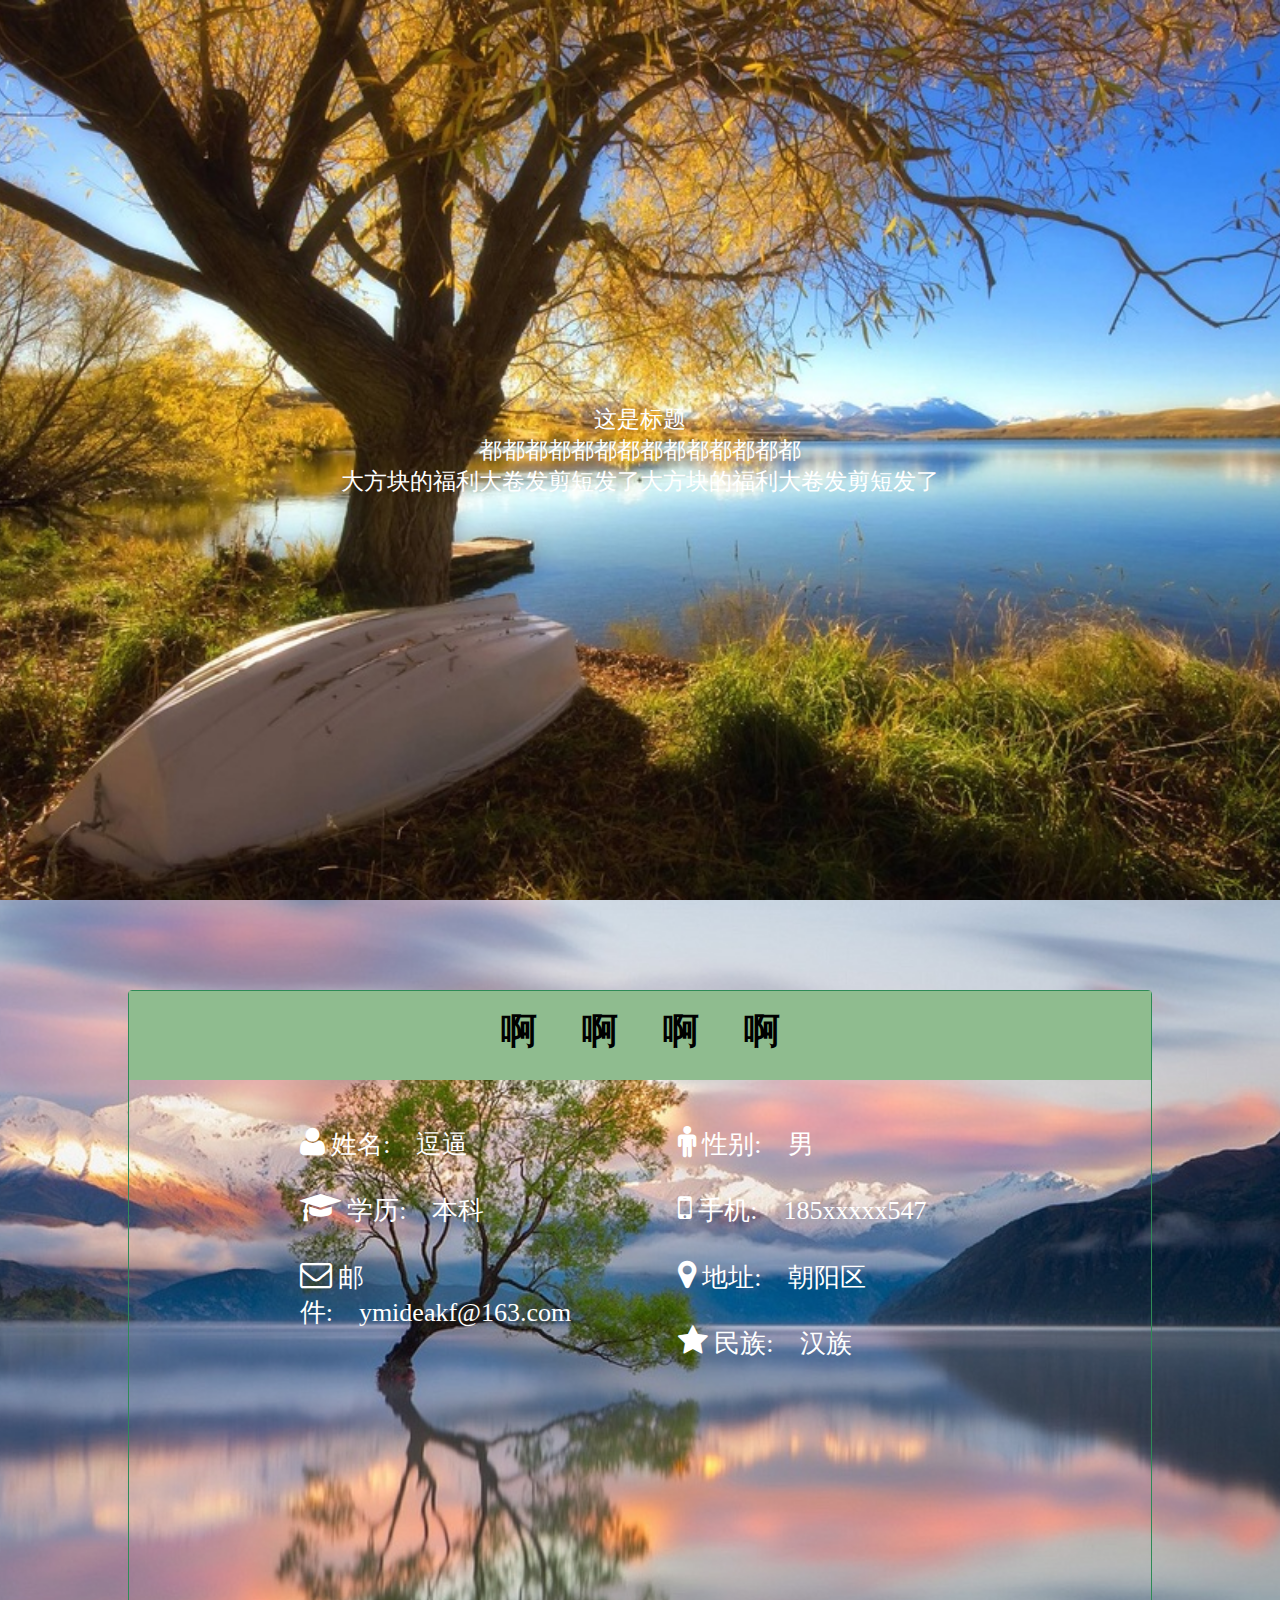
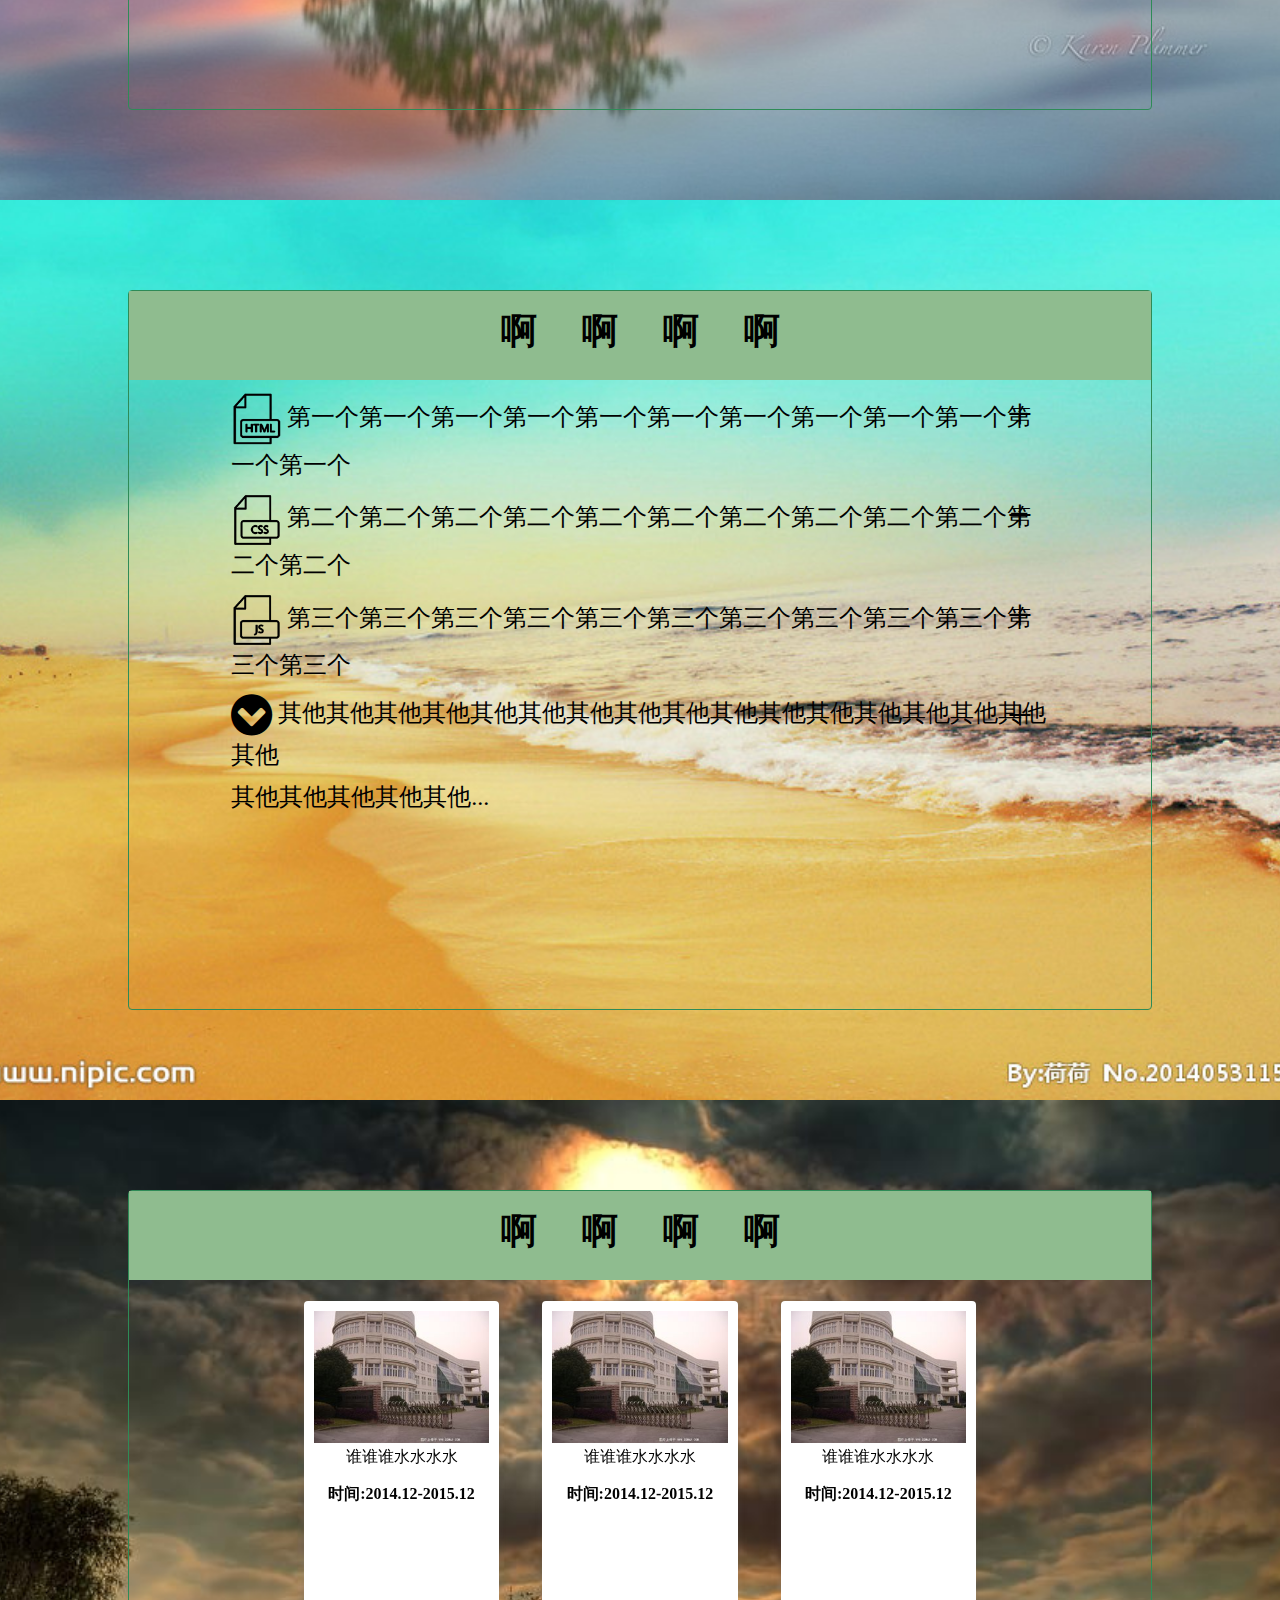
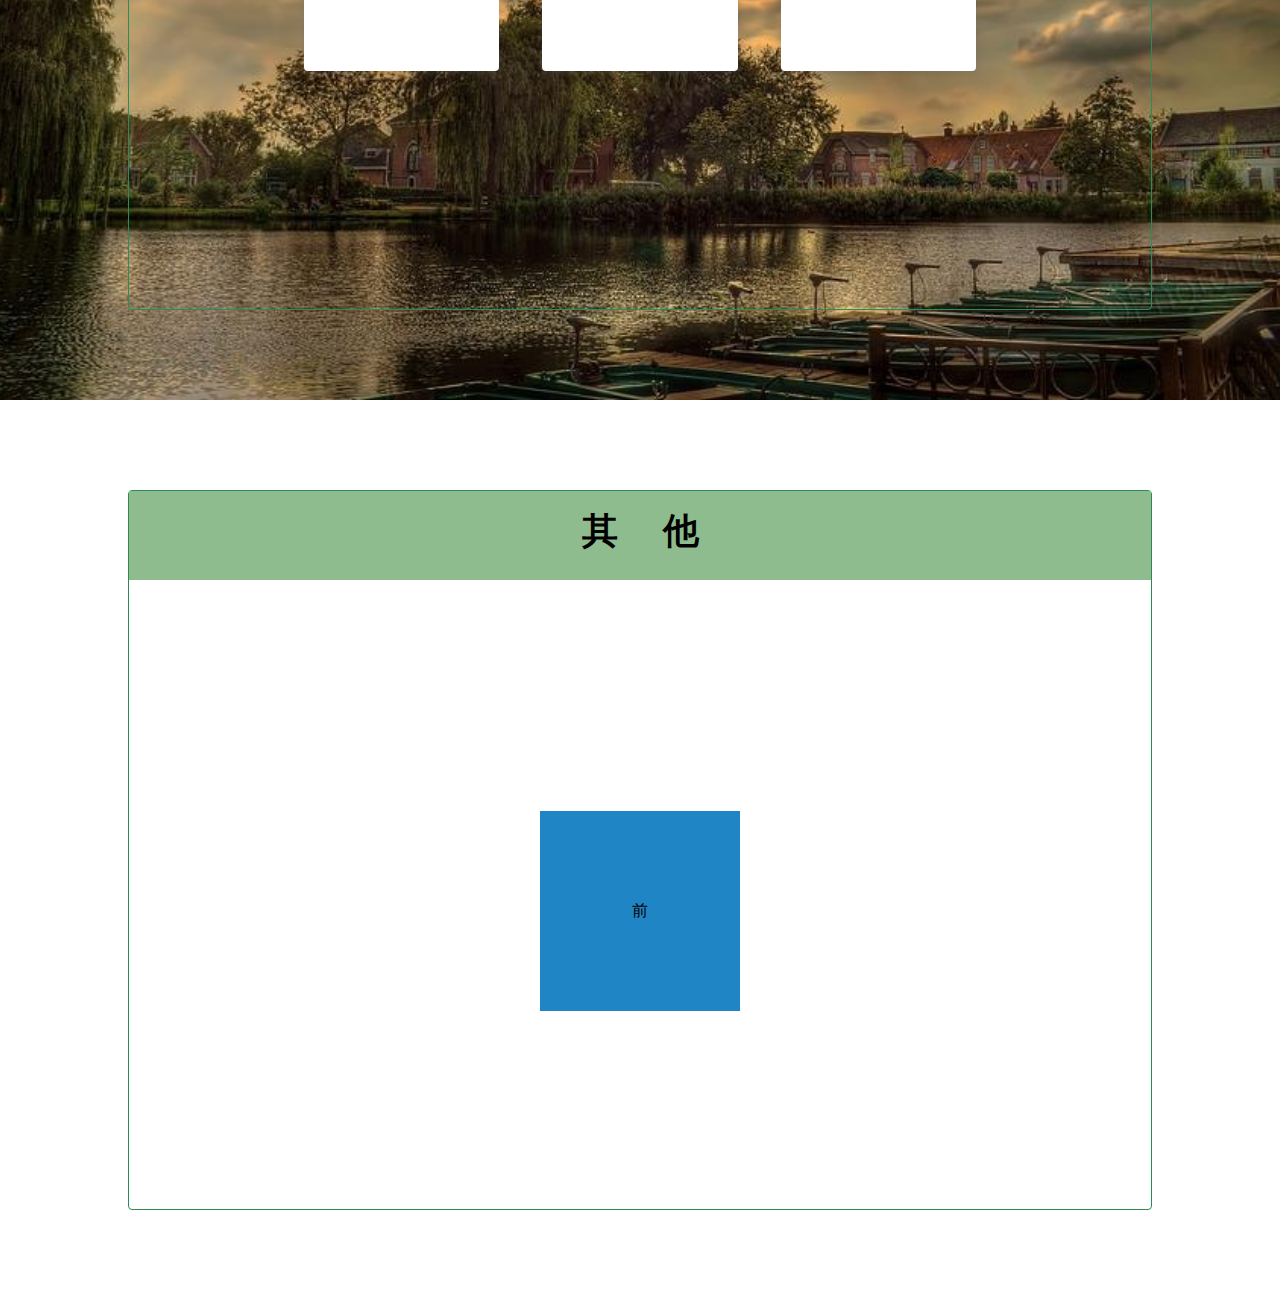
==== page1.html @ c823c086 "add file" ====
<!DOCTYPE html>
<html lang="en">
<head>
    <meta charset="UTF-8">
    <meta name="viewport" content="width=device-width, user-scalable=no, initial-scale=1.0, maximum-scale=1.0, minimum-scale=1.0">
    <link rel="stylesheet" href="css/reset.css" type="text/css" />
    <link rel="stylesheet" href="css/page1.css" type="text/css" />
    <link rel="stylesheet" href="font/css/font-awesome.min.css" type="text/css" />
    <title>Page1</title>
</head>
<body>
    <div class="sections">
        <div class="section" id="section1">
            <div class="page1 current">
                <h1>这是标题</h1>
                <h3>都都都都都都都都都都都都都都</h3>
                <p>大方块的福利大卷发剪短发了大方块的福利大卷发剪短发了</p>
            </div>
        </div>
        <div class="section" id="section2">
            <div class="section-box">
                <p>啊 啊 啊 啊</p>
                <div class="introduce-me">
                    <ul class="list221">
                        <li><i class="fa fa-user fa-2x" aria-hidden="true"></i>&nbsp;姓名:<span>逗逼</span></li>
                        <li><i class="fa fa-male fa-2x" aria-hidden="true"></i>&nbsp;性别:<span>男</span></li>
                        <li><i class="fa fa-graduation-cap fa-2x" aria-hidden="true"></i>&nbsp;学历:<span>本科</span></li>
                        <li><i class="fa fa-mobile fa-2x" aria-hidden="true"></i>&nbsp;手机:<span>185xxxxx547</span></li>
                        <li><i class="fa fa-envelope-o fa-2x" aria-hidden="true"></i>&nbsp;邮件:<span><a href="mailto:ymideakf@163.com" target="_blank">ymideakf@163.com</a></span></li>
                        <li><i class="fa fa-map-marker fa-2x" aria-hidden="true"></i>&nbsp;地址:<span>朝阳区</span></li>
                        <li><i class="fa fa-star fa-2x" aria-hidden="true"></i>&nbsp;民族:<span>汉族</span></li>
                    </ul>
                </div>
            </div>

        </div>
        <div class="section" id="section3">
            <div class="section-box">
                <p>啊 啊 啊 啊</p>
                <div class="skill-zone">
                    <div class="skill-item">
                        <div class="skill-describe">
                            <img src="images/html.png" alt="HTML" />
                            第一个第一个第一个第一个第一个第一个第一个第一个第一个第一个第一个第一个
                            <div class="skill-open-flag">&times;</div>
                        </div>
                        <div class="skill-details">
                            <ul>
                                <li>啊啊啊啊啊啊啊啊啊啊啊啊啊啊啊啊啊啊啊啊啊啊啊啊啊啊</li>
                                <li>啊啊啊啊啊啊啊啊啊啊啊啊啊啊啊啊啊啊啊啊啊啊啊啊啊啊</li>
                                <li>啊啊啊啊啊啊啊啊啊啊啊啊啊啊啊啊啊啊啊啊啊啊啊啊啊啊</li>
                                <li>啊啊啊啊啊啊啊啊啊啊啊啊啊啊啊啊啊啊啊啊啊啊啊啊啊啊</li>
                                <li>啊啊啊啊啊啊啊啊啊啊啊啊啊啊啊啊啊啊啊啊啊啊啊啊啊啊</li>
                            </ul>
                        </div>
                    </div>
                    <div class="skill-item">
                        <div class="skill-describe">
                            <img src="images/css.png" alt="HTML" />
                            第二个第二个第二个第二个第二个第二个第二个第二个第二个第二个第二个第二个
                            <div class="skill-open-flag">&times;</div>
                        </div>
                        <div class="skill-details">
                            <ul>
                                <li>啊啊啊啊啊啊啊啊啊啊啊啊啊啊啊啊啊啊啊啊啊啊啊啊啊啊</li>
                                <li>啊啊啊啊啊啊啊啊啊啊啊啊啊啊啊啊啊啊啊啊啊啊啊啊啊啊</li>
                                <li>啊啊啊啊啊啊啊啊啊啊啊啊啊啊啊啊啊啊啊啊啊啊啊啊啊啊</li>
                                <li>啊啊啊啊啊啊啊啊啊啊啊啊啊啊啊啊啊啊啊啊啊啊啊啊啊啊</li>
                                <li>啊啊啊啊啊啊啊啊啊啊啊啊啊啊啊啊啊啊啊啊啊啊啊啊啊啊</li>
                            </ul>
                        </div>
                    </div>
                    <div class="skill-item">
                        <div class="skill-describe">
                            <img src="images/js.png" alt="HTML" />
                            第三个第三个第三个第三个第三个第三个第三个第三个第三个第三个第三个第三个
                            <div class="skill-open-flag">&times;</div>
                        </div>
                        <div class="skill-details">
                            <ul>
                                <li>啊啊啊啊啊啊啊啊啊啊啊啊啊啊啊啊啊啊啊啊啊啊啊啊啊啊</li>
                                <li>啊啊啊啊啊啊啊啊啊啊啊啊啊啊啊啊啊啊啊啊啊啊啊啊啊啊</li>
                                <li>啊啊啊啊啊啊啊啊啊啊啊啊啊啊啊啊啊啊啊啊啊啊啊啊啊啊</li>
                                <li>啊啊啊啊啊啊啊啊啊啊啊啊啊啊啊啊啊啊啊啊啊啊啊啊啊啊</li>
                                <li>啊啊啊啊啊啊啊啊啊啊啊啊啊啊啊啊啊啊啊啊啊啊啊啊啊啊</li>
                            </ul>
                        </div>
                    </div>
                    <div class="skill-item">
                        <div class="skill-describe">
                            <i class="fa fa-chevron-circle-down fa-2x" aria-hidden="true"></i>
                            其他其他其他其他其他其他其他其他其他其他其他其他其他其他其他其他其他
                            <div class="skill-open-flag">&times;</div>
                        </div>
                        <div class="skill-details">
                            <ul>
                                <li>啊啊啊啊啊啊啊啊啊啊啊啊啊啊啊啊啊啊啊啊啊啊啊啊啊啊</li>
                                <li>啊啊啊啊啊啊啊啊啊啊啊啊啊啊啊啊啊啊啊啊啊啊啊啊啊啊</li>
                                <li>啊啊啊啊啊啊啊啊啊啊啊啊啊啊啊啊啊啊啊啊啊啊啊啊啊啊</li>
                                <li>啊啊啊啊啊啊啊啊啊啊啊啊啊啊啊啊啊啊啊啊啊啊啊啊啊啊</li>
                                <li>啊啊啊啊啊啊啊啊啊啊啊啊啊啊啊啊啊啊啊啊啊啊啊啊啊啊</li>
                            </ul>
                        </div>
                    </div>
                    <div class="skill-item">
                        <div class="skill-describe">
                            其他其他其他其他其他...
                        </div>
                    </div>
                </div>
            </div>
        </div>

        <div class="section" id="section4">
            <div class="section-box">
                <p>啊 啊 啊 啊</p>
                <div class="work-experience">
                    <div class="experience-item">
                        <div class="experience-describe">
                            <img src="images/boda.jpg" alt="博达数据通信"　/>
                            <h3>谁谁谁水水水水</h3>
                            <p>时间:2014.12-2015.12</p>
                        </div>
                        <div class="experience-details">
                            <ul>
                                <li>第一条第一条第一条第一条</li>
                                <li>第一条第一条第一条第一条第一条第一条</li>
                                <li>第一条第一条</li>
                                <li>第一条第一条第一条</li>
                                <li>第一条第一条第一条第一条第一条第一条第一条</li>
                                <li class="detail-more">详情&gt;&gt;</li>
                            </ul>
                        </div>
                        <!--Add mask div-->
                    </div>
                    <div class="experience-item">
                        <div class="experience-describe">
                            <img src="images/boda.jpg" alt="博达数据通信"　/>
                            <h3>谁谁谁水水水水</h3>
                            <p>时间:2014.12-2015.12</p>
                        </div>
                        <div class="experience-details">
                            <ul>
                                <li>第一条第一条第一条第一条</li>
                                <li>第一条第一条第一条第一条第一条第一条</li>
                                <li>第一条第一条</li>
                                <li>第一条第一条第一条</li>
                                <li>第一条第一条第一条第一条第一条第一条第一条</li>
                                <li class="detail-more">详情&gt;&gt;</li>
                            </ul>
                        </div>
                    </div>
                    <div class="experience-item">
                        <div class="experience-describe">
                            <img src="images/boda.jpg" alt="博达数据通信"　/>
                            <h3>谁谁谁水水水水</h3>
                            <p>时间:2014.12-2015.12</p>
                        </div>
                        <div class="experience-details">
                            <ul>
                                <li>第一条第一条第一条第一条</li>
                                <li>第一条第一条第一条第一条第一条第一条</li>
                                <li>第一条第一条</li>
                                <li>第一条第一条第一条</li>
                                <li>第一条第一条第一条第一条第一条第一条第一条</li>
                                <li class="detail-more">详情&gt;&gt;</li>
                            </ul>
                        </div>
                    </div>
                </div>
            </div>
            <div class="mask-container">
                <div class="mask-box">
                    <div class="mask-title">
                        <p id="company-name">标题标题标题标题</p>
                    </div>
                    <div class="mask-content">
                        <div class="jiandanmiaoshu">
                            <ul>
                                <li><span id="renshu">人数bdfefafdg</span></li>
                                <li><span id="xingzhi">性质sefasfe</span></li>
                                <li><span id="worktime">工作时间cafdfasdf</span></li>
                                <li><span id="zhiwei">职位dasfdsfsd</span></li>
                            </ul>
                        </div>
                        <div class="work-slider">
                            <div class="tab-container">
                                <div class="tab-list clearfix">
                                    <ul>
                                        <li class="tab-active">第一章</li>
                                        <li>第一章</li>
                                        <li>第一章</li>
                                    </ul>
                                </div>
                                <div class="tab-zone">
                                    <div class="tab-cont">
                                        <div class="cont flag">
                                            <h2><strong>第一个第一个第一个第一个第一个</strong></h2>
                                            <p><strong>大家看法到家里附近的否二姐夫1</strong></p>
                                            <p><strong>大家看法到家里附近的否二姐夫2</strong></p>
                                            <p><strong>大家看法到家里附近的否二姐夫3</strong></p>
                                            <p><strong>大家看法到家里附近的否二姐夫4</strong></p>
                                            <p><strong>大家看法到家里附近的否二姐夫5</strong></p>
                                            <p><strong>大家看法到家里附近的否二姐夫6</strong></p>
                                            <p><strong>大家看法到家里附近的否二姐夫7</strong></p>
                                            <p><strong>大家看法到家里附近的否二姐夫8</strong></p>
                                            <p><strong>大家看法到家里附近的否二姐夫9</strong></p>
                                            <p><strong>大家看法到家里附近的否二姐夫10</strong></p>
                                            <p><strong>大家看法到家里附近的否二姐夫11</strong></p>
                                            <p><strong>大家看法到家里附近的否二姐夫12</strong></p>
                                        </div>
                                        <div class="cont flag">
                                            <h2><strong>第二个第二个第二个第二个第二个第二个</strong></h2>
                                            <p><strong>大家看法到家里附2近的否二姐夫</strong></p>
                                            <p><strong>大家看法到家里附3近的否二姐夫</strong></p>
                                            <p><strong>大家看法到家里附4近的否二姐夫</strong></p>
                                            <p><strong>大家看法到家5里附近的否二姐夫</strong></p>
                                            <p><strong>大家看法到6家里附近的否二姐夫</strong></p>
                                            <p><strong>大家看法到家里附近的否二姐夫</strong></p>
                                            <p><strong>大家看法到7家里附近的否二姐夫</strong></p>
                                            <p><strong>大家看法到家里8附近的否二姐夫</strong></p>
                                            <p><strong>大家看法到44家里附近的否二姐夫</strong></p>
                                            <p><strong>大家看法到家里附34近的否二姐夫</strong></p>
                                            <p><strong>大家看法到家里232附近的否二姐夫</strong></p>
                                            <p><strong>大家看法到家里1234附近的否二姐夫</strong></p>
                                            <p><strong>大家看法到35456家里附近的否二姐夫</strong></p>
                                            <p><strong>大家看法到家里附近的否二姐夫</strong></p>
                                            <p><strong>大家看法到家里4534325附近的否二姐夫</strong></p>
                                            <p><strong>大家看法到家里附近的否二姐夫</strong></p>
                                            <p><strong>大家看法到家温柔535里附近的否二姐夫</strong></p>
                                            <p><strong>大家看法到家里附近的否二姐夫end</strong></p>
                                        </div>
                                        <div class="cont flag">
                                            <h2><strong>大家看法3333333333333333333</strong></h2>
                                            <p><strong>大家看法到家里附近的否二姐夫</strong></p>
                                            <p><strong>大家看法到家里附近的否二姐夫</strong></p>
                                            <p><strong>大家看法到家里附近的否二姐夫</strong></p>
                                            <p><strong>大家看法到家里附近的否二姐夫</strong></p>
                                            <p><strong>大家看法到家里附近的否二姐夫</strong></p>
                                            <p><strong>大家看法到家里附近的否二姐夫</strong></p>
                                            <p><strong>大家看法到家里附近的否二姐夫</strong></p>
                                            <p><strong>大家看法到家里附近的否二姐夫</strong></p>
                                            <p><strong>大家看法到家里附近的否二姐夫</strong></p>
                                            <p><strong>大家看法到家里附近的否二姐夫</strong></p>
                                            <p><strong>大家看法到家里附近的否二姐夫</strong></p>
                                            <p><strong>大家看法到家里附近的否二姐夫</strong></p>
                                            <p><strong>大家看法到家里附近的否二姐夫</strong></p>
                                            <p><strong>大家看法到家里附近的否二姐夫</strong></p>
                                            <p><strong>大家看法到家里附近的否二姐夫</strong></p>
                                            <p><strong>大家看法到家里附近的否二姐夫</strong></p>
                                            <p><strong>大家看法到家里附近的否二姐夫</strong></p>
                                            <p><strong>大家看法到家里附近的否二姐夫5</strong></p>
                                            <p><strong>大家看法到家里附近的否二姐夫4</strong></p>
                                            <p><strong>大家看法到家里附近的否二姐夫3</strong></p>
                                            <p><strong>大家看法到家里附近的否二姐夫2</strong></p>
                                            <p><strong>大家看法到家里附近的否二姐夫1</strong></p>
                                            <p><strong>大家看法到家里附近的否二姐夫end</strong></p>
                                        </div>
                                    </div>
                                    <div class="tab-slider">
                                        <div class="slider-block"></div>
                                    </div>
                                </div>
                            </div>
                        </div>
                    </div>
                    <p class="close">关闭</p>
                </div>
                <div class="wrap"></div>
            </div>
        </div>
        <div class="section" id="section5">
            <div class="section-box">
                <p>其 他</p>
                <div class="other-zone">
                    <div class="other-box">
                        <div class="front">前</div>
                        <div class="back">后</div>
                        <div class="left">左</div>
                        <div class="right">右</div>
                        <div class="top">上</div>
                        <div class="bottom">下</div>
                    </div>
                </div>
            </div>
        </div>
    </div>

<script src="js/jquery-min.js"></script>
<!--<script src="js/page1.js"></script>-->
<!--<script src="js/foldCarousel.js"></script>-->
<script src="js/tab.js"></script>
<script src="js/page_deal.js"></script>

</body>
</html>
---- css/page1.css ----
html, body {
  margin: 0;
  padding: 0;
  width: 100%;
  height: 100%;
  font-family: "Microsoft YaHei";
}

li {
  list-style: none;
}

a {
  text-decoration: none;
}

.sections {
  width: 100%;
  height: 100%;
}

.section {
  height: 100%;
  position: relative;
}

#section1 {
  background: url(../images/section1.jpg) no-repeat center;
  background-size: cover;
  width: 100%;
  height: 100%;
  display: table;
}

#section2 {
  background: url(../images/section2.jpg) no-repeat center;
  background-size: cover;
}

#section3 {
  background: url(../images/section3.jpg) no-repeat center;
  background-size: cover;
}

#section4 {
  background: url(../images/section4.jpg) no-repeat center;
  background-size: cover;
}

.page1 {
  display: table-cell;
  vertical-align: middle;
  color: #fff;
  font-size: 23px;
  overflow: hidden;
}
.page1 h1 {
  text-align: center;
  transform: translate(0, -1000px) rotate(360deg);
  transition: all 1s .3s;
}
.page1 h3 {
  text-align: center;
  transform: translate(-1500px, 0);
  transition: all 1s .2s;
}
.page1 p {
  text-align: center;
  transform: translate(1500px, 0);
  transition: all 1s .1s;
}

.current:hover h1 {
  transform: translate(0, 0) rotate(0deg);
  transition: all .8s;
}
.current:hover h3, .current:hover p {
  transform: translate(0, 0);
  transition: all 1s .2s;
}

.section-box {
  box-sizing: border-box;
  position: absolute;
  width: 80%;
  height: 80%;
  left: 0;
  right: 0;
  top: 0;
  bottom: 0;
  margin: auto;
  border: 1px solid seagreen;
  border-radius: 4px;
}
.section-box p {
  background-color: darkseagreen;
  height: 8%;
  margin: 0;
  padding: 16px 0;
  font-size: 36px;
  font-weight: bold;
  color: #000;
  text-align: center;
  word-spacing: 1em;
}
.section-box ul {
  box-sizing: border-box;
  padding: 0 8%;
  width: 90%;
  margin: 3% auto 10px;
}
.section-box h3 {
  text-align: center;
}

.list221 li {
  box-sizing: border-box;
  width: 40%;
  float: left;
  color: #fff;
  margin: 1% 5%;
  padding: 1% 0;
  position: relative;
  cursor: default;
}
.list221 li:nth-child(5) {
  cursor: pointer;
}
.list221 li:after {
  content: "";
  position: absolute;
  left: 50%;
  right: 50%;
  bottom: 0;
  border-bottom: 2px solid transparent;
  transition: all .2s ease-in-out;
}

.list221 li:hover:after {
  left: 0;
  right: 0;
  border-bottom-color: #009a61;
}

.list221:after {
  clear: both;
  content: "";
  display: block;
  height: 0;
  visibility: hidden;
}

.introduce-me li {
  font-size: 26px;
}
.introduce-me li span {
  padding-left: 1em;
}
.introduce-me li i {
  font-size: 2rem;
}
.introduce-me li a {
  color: #fff;
}

.skill-zone {
  width: 100%;
  height: 92%;
}
.skill-zone .skill-item {
  width: 80%;
  margin: 10px auto;
}
.skill-zone .skill-item.detail-active .skill-details {
  display: block;
}
.skill-zone .skill-describe {
  position: relative;
  font-size: 24px;
  cursor: pointer;
}
.skill-zone .skill-describe img {
  width: 50px;
  vertical-align: middle;
}
.skill-zone .skill-describe i {
  vertical-align: middle;
}
.skill-zone .skill-describe .skill-open-flag {
  position: absolute;
  width: 50px;
  height: 50px;
  vertical-align: middle;
  text-align: center;
  font-size: 40px;
  right: 5px;
  top: 0px;
  transform: rotate(45deg);
}
.skill-zone .skill-details {
  position: relative;
  box-sizing: border-box;
  width: 80%;
  margin: 0 auto;
  padding: 10px;
  display: none;
}
.skill-zone .skill-details ul {
  margin-top: 10px;
}

.work-experience {
  width: 70%;
  height: 90%;
  margin: 2% auto 0;
}
.work-experience .experience-item {
  width: 27.33%;
  height: 370px;
  float: left;
  box-sizing: border-box;
  border-radius: 4px;
  padding: 1%;
  margin: 0 3%;
  cursor: pointer;
  position: relative;
  transform-style: preserve-3d;
  perspective: 800px;
}
.work-experience .experience-item .experience-describe, .work-experience .experience-item .experience-details {
  box-sizing: border-box;
  position: absolute;
  width: 100%;
  height: 100%;
  top: 0;
  left: 0;
  background-color: #fff;
  padding: 10px;
  border-radius: 4px;
  box-shadow: 0 2px 6px rgba(100, 100, 100, 0.3);
  backface-visibility: hidden;
  transform-style: preserve-3d;
  transition: all .5s;
}
.work-experience .experience-item .experience-describe {
  transform: rotateY(0deg);
  z-index: 2;
}
.work-experience .experience-item .experience-details {
  position: relative;
  transform: rotateY(-180deg);
  z-index: 1;
}
.work-experience .experience-item .experience-details ul li:last-child {
  color: darkolivegreen;
  text-align: right;
  transition: all .3s;
  cursor: pointer;
  position: absolute;
  bottom: 5px;
  right: 10px;
}
.work-experience .experience-item .experience-details ul li:last-child:hover {
  color: red;
}
.work-experience .experience-item:hover .experience-describe {
  transform: rotateY(180deg);
  z-index: 1;
}
.work-experience .experience-item:hover .experience-details {
  cursor: default;
  transform: rotateY(0deg);
  z-index: 2;
}
.work-experience .experience-item img {
  width: 100%;
}
.work-experience .experience-item p {
  font-size: 16px;
  background-color: #fff;
}
.work-experience .experience-item ul {
  width: 100%;
  padding: 0;
}
.work-experience .experience-item ul li {
  margin: 2% auto;
}
.work-experience:after {
  content: "";
  clear: both;
  height: 0;
  visibility: hidden;
  display: block;
}

.mask-container {
  position: fixed;
  width: 100%;
  height: 100%;
  left: 0;
  top: 0;
  display: none;
}
.mask-container .mask-box {
  width: 500px;
  min-height: 500px;
  position: relative;
  left: 50%;
  top: 50%;
  margin-left: -250px;
  margin-top: -250px;
  background-color: #fff;
  box-sizing: border-box;
  border: 1px solid #333;
  text-align: center;
  z-index: 99999;
  border-radius: 6px;
  box-shadow: 2px 2px 10px 0px #333333;
}
.mask-container .mask-title {
  border-bottom: 1px solid #333;
}
.mask-container .mask-content {
  box-sizing: border-box;
  text-align: left;
  padding: 10px;
}
.mask-container .close {
  width: 100%;
  height: 40px;
  line-height: 40px;
  text-align: center;
  font-size: 24px;
  font-weight: bold;
  color: #000;
  position: absolute;
  left: 0px;
  bottom: 0px;
  margin: 0;
  padding: 0;
  border-radius: 50%;
  background-color: #ffc7bb;
  cursor: pointer;
}

.work-slider {
  width: 100%;
  position: relative;
  box-sizing: border-box;
  border: 1px solid #ccc;
}

.tab-container {
  width: 100%;
}
.tab-container .tab-list {
  width: 100%;
  height: 40px;
  background-color: #ccc;
}
.tab-container .tab-list ul li {
  float: left;
  padding: 0px 10px;
  line-height: 40px;
  cursor: pointer;
  border-left: 1px solid #777;
  box-sizing: border-box;
  width: 33.33%;
  text-align: center;
}
.tab-container .tab-list ul li:first-child {
  border-left: 0;
}

.tab-active {
  background-color: #fff;
  color: green;
  border-top: 2px solid green;
  margin-bottom: -2px;
}

.tab-zone {
  width: 100%;
  height: 250px;
  position: relative;
}
.tab-zone .cont {
  padding: 10px;
}
.tab-zone .tab-cont {
  height: 100%;
  width: 100%;
  transition: all .5s;
  overflow: hidden;
}
.tab-zone .tab-slider {
  width: 20px;
  height: 100%;
  box-sizing: border-box;
  border-left: 1px solid #ccc;
  position: absolute;
  top: 0;
  right: 0;
}
.tab-zone .tab-slider .slider-block {
  position: absolute;
  left: 0;
  top: 0;
  width: 100%;
  height: 40px;
  background-color: #777;
}

.wrap {
  width: 100%;
  height: 100%;
  position: absolute;
  left: 0;
  top: 0;
  background-color: #000;
  opacity: 0.7;
}

@keyframes rotate3d {
  0% {
    transform: rotateX(-45deg) rotateY(-45deg) rotateZ(-45deg);
  }
  20% {
    transform: rotateX(-90deg) rotateY(-90deg) rotateZ(45deg);
  }
  40% {
    transform: rotateX(-135deg) rotateY(-125deg) rotateZ(-135deg);
  }
  60% {
    transform: rotateX(-160deg) rotateY(90deg) rotateZ(-180deg);
  }
  80% {
    transform: rotateX(-60deg) rotateY(-25deg) rotateZ(-105deg);
  }
  100% {
    transform: rotateX(50deg) rotateY(-45deg) rotateZ(-45deg);
  }
}
.other-zone {
  width: 100%;
  height: 92%;
}
.other-zone .other-box {
  position: relative;
  width: 200px;
  height: 200px;
  left: 50%;
  top: 50%;
  margin-left: -100px;
  margin-top: -100px;
  text-align: center;
  line-height: 200px;
  prespective: 400px;
  transform-style: preserve-3d;
  animation: rotate3d linear 20s infinite;
}

.other-box div {
  position: absolute;
  width: 200px;
  height: 200px;
}

.front {
  transform: translateZ(100px);
  background-color: #2085c5;
}

.back {
  transform: rotateY(180deg) translateZ(100px);
  background-color: red;
}

.left {
  transform: rotateY(-90deg) translateZ(100px);
  background-color: #20addd;
}

.right {
  transform: rotateY(90deg) translateZ(100px);
  background-color: #deadea;
}

.top {
  transform: rotateX(90deg) translateZ(100px);
  background-color: #322323;
}

.bottom {
  transform: rotateX(-90deg) translateZ(100px);
  background-color: burlywood;
}

/*# sourceMappingURL=page1.css.map */
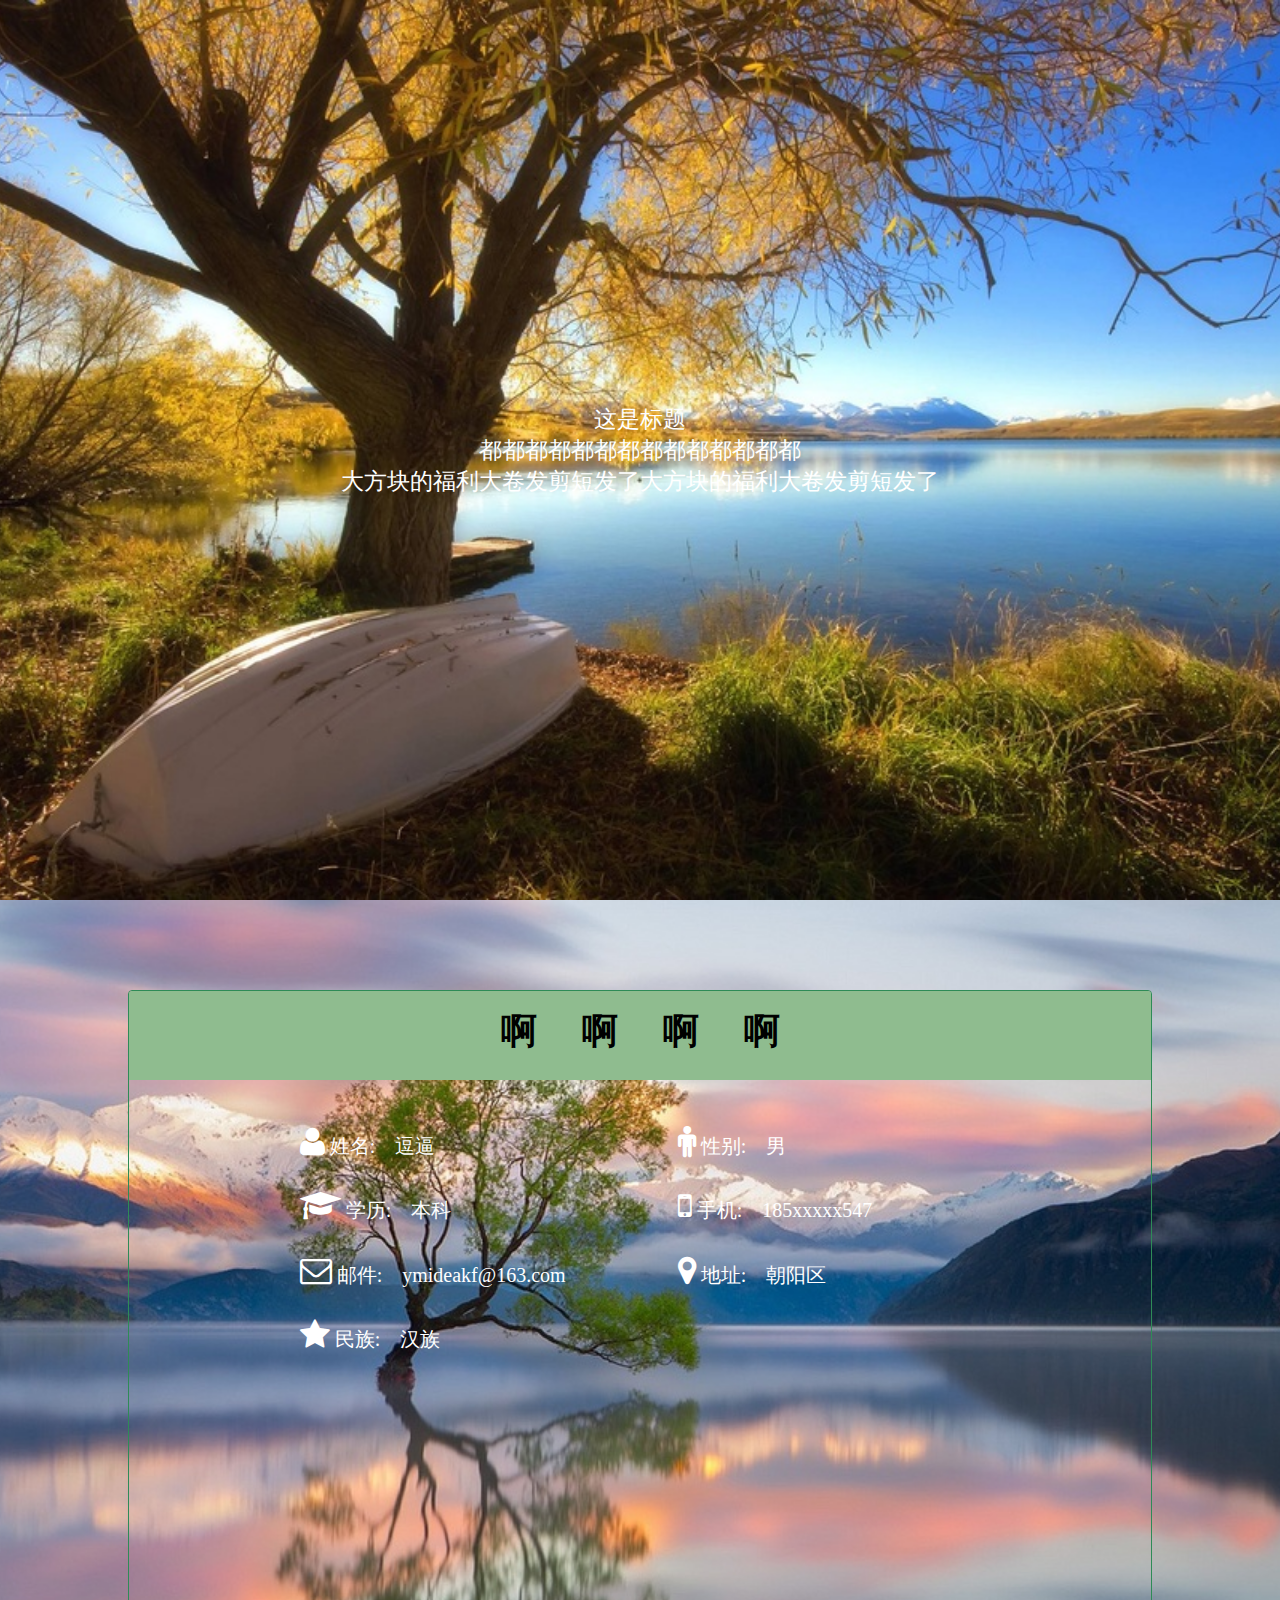
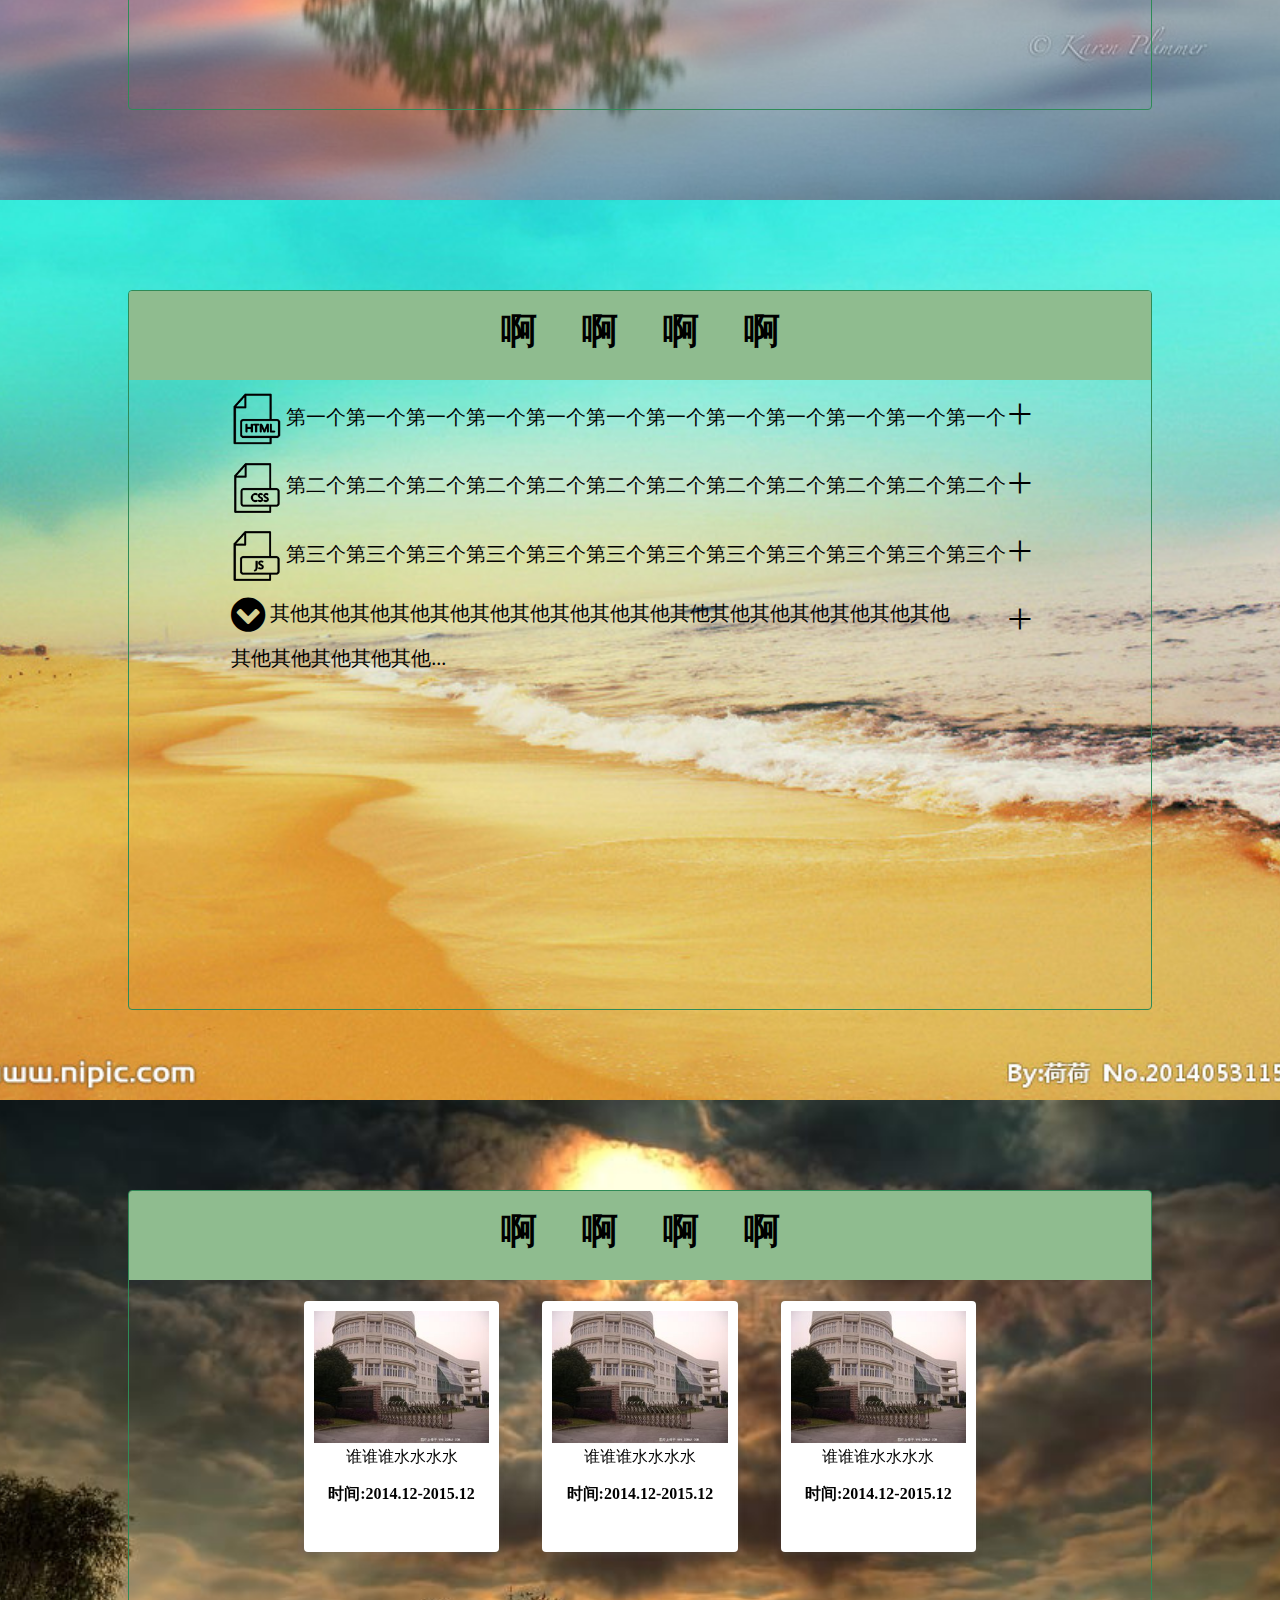
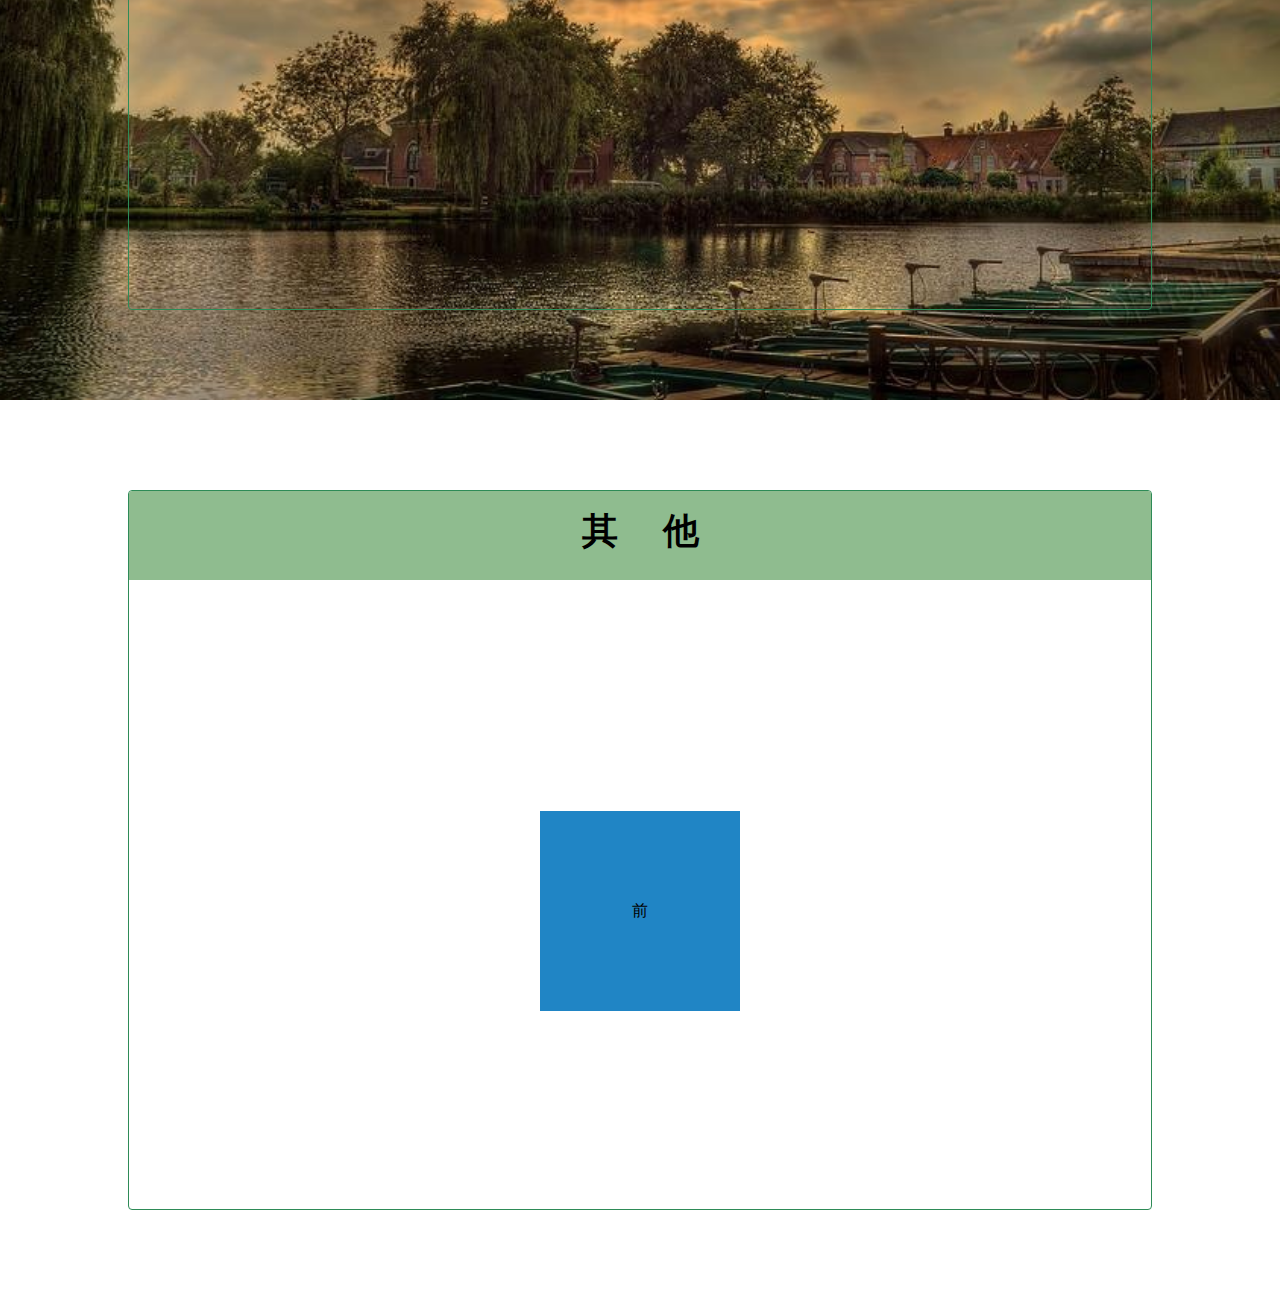
==== commit 59c709f8: "mobile css" ====
--- a/page1.html
+++ b/page1.html
@@ -43,6 +43,7 @@
                             <img src="images/html.png" alt="HTML" />
                             第一个第一个第一个第一个第一个第一个第一个第一个第一个第一个第一个第一个
                             <div class="skill-open-flag">&times;</div>
+                            <div class="percent"></div>
                         </div>
                         <div class="skill-details">
                             <ul>
@@ -59,6 +60,7 @@
                             <img src="images/css.png" alt="HTML" />
                             第二个第二个第二个第二个第二个第二个第二个第二个第二个第二个第二个第二个
                             <div class="skill-open-flag">&times;</div>
+                            <div class="percent"></div>
                         </div>
                         <div class="skill-details">
                             <ul>
@@ -75,6 +77,7 @@
                             <img src="images/js.png" alt="HTML" />
                             第三个第三个第三个第三个第三个第三个第三个第三个第三个第三个第三个第三个
                             <div class="skill-open-flag">&times;</div>
+                            <div class="percent"></div>
                         </div>
                         <div class="skill-details">
                             <ul>
--- a/css/page1.css
+++ b/css/page1.css
@@ -91,6 +91,7 @@
   margin: auto;
   border: 1px solid seagreen;
   border-radius: 4px;
+  overflow: hidden;
 }
 .section-box p {
   background-color: darkseagreen;
@@ -151,7 +152,7 @@
 }
 
 .introduce-me li {
-  font-size: 26px;
+  font-size: 20px;
 }
 .introduce-me li span {
   padding-left: 1em;
@@ -176,7 +177,7 @@
 }
 .skill-zone .skill-describe {
   position: relative;
-  font-size: 24px;
+  font-size: 20px;
   cursor: pointer;
 }
 .skill-zone .skill-describe img {
@@ -197,10 +198,35 @@
   top: 0px;
   transform: rotate(45deg);
 }
+.skill-zone .percent {
+  position: absolute;
+  left: 0;
+  top: 0;
+  background-color: blueviolet;
+  opacity: 0.7;
+  height: 100%;
+  width: 0;
+  transition: all 1.2s ease;
+}
+.skill-zone .skill-item .skill-describe:hover .percent {
+  width: 80%;
+}
+.skill-zone .skill-item:nth-child(2) .skill-describe .percent {
+  background-color: #2085c5;
+}
+.skill-zone .skill-item:nth-child(2) .skill-describe:hover .percent {
+  width: 70%;
+}
+.skill-zone .skill-item:nth-child(3) .skill-describe .percent {
+  background-color: #009a61;
+}
+.skill-zone .skill-item:nth-child(3) .skill-describe:hover .percent {
+  width: 60%;
+}
 .skill-zone .skill-details {
   position: relative;
   box-sizing: border-box;
-  width: 80%;
+  width: 90%;
   margin: 0 auto;
   padding: 10px;
   display: none;
@@ -216,7 +242,7 @@
 }
 .work-experience .experience-item {
   width: 27.33%;
-  height: 370px;
+  height: auto;
   float: left;
   box-sizing: border-box;
   border-radius: 4px;
@@ -497,4 +523,48 @@
   background-color: burlywood;
 }
 
+/*Mobile*/
+@media screen and (max-width: 640px) {
+  .section-box ul {
+    padding: 0;
+  }
+
+  .list221 li {
+    width: 100%;
+    margin: 3% 0;
+  }
+
+  .skill-zone .skill-describe {
+    font-size: 14px;
+    overflow: hidden;
+    text-overflow: ellipsis;
+    -o-text-overflow: ellipsis;
+    white-space: nowrap;
+    width: 100%;
+  }
+
+  .skill-zone .skill-details {
+    width: 96%;
+  }
+
+  .skill-zone .skill-describe .skill-open-flag {
+    display: none;
+  }
+
+  .skill-zone .percent {
+    background-color: transparent !important;
+  }
+
+  .work-experience {
+    width: 100%;
+  }
+  .work-experience .experience-item {
+    height: 200px;
+  }
+  .work-experience .experience-item p {
+    font-size: 12px;
+    text-align: left;
+  }
+}
+
 /*# sourceMappingURL=page1.css.map */
